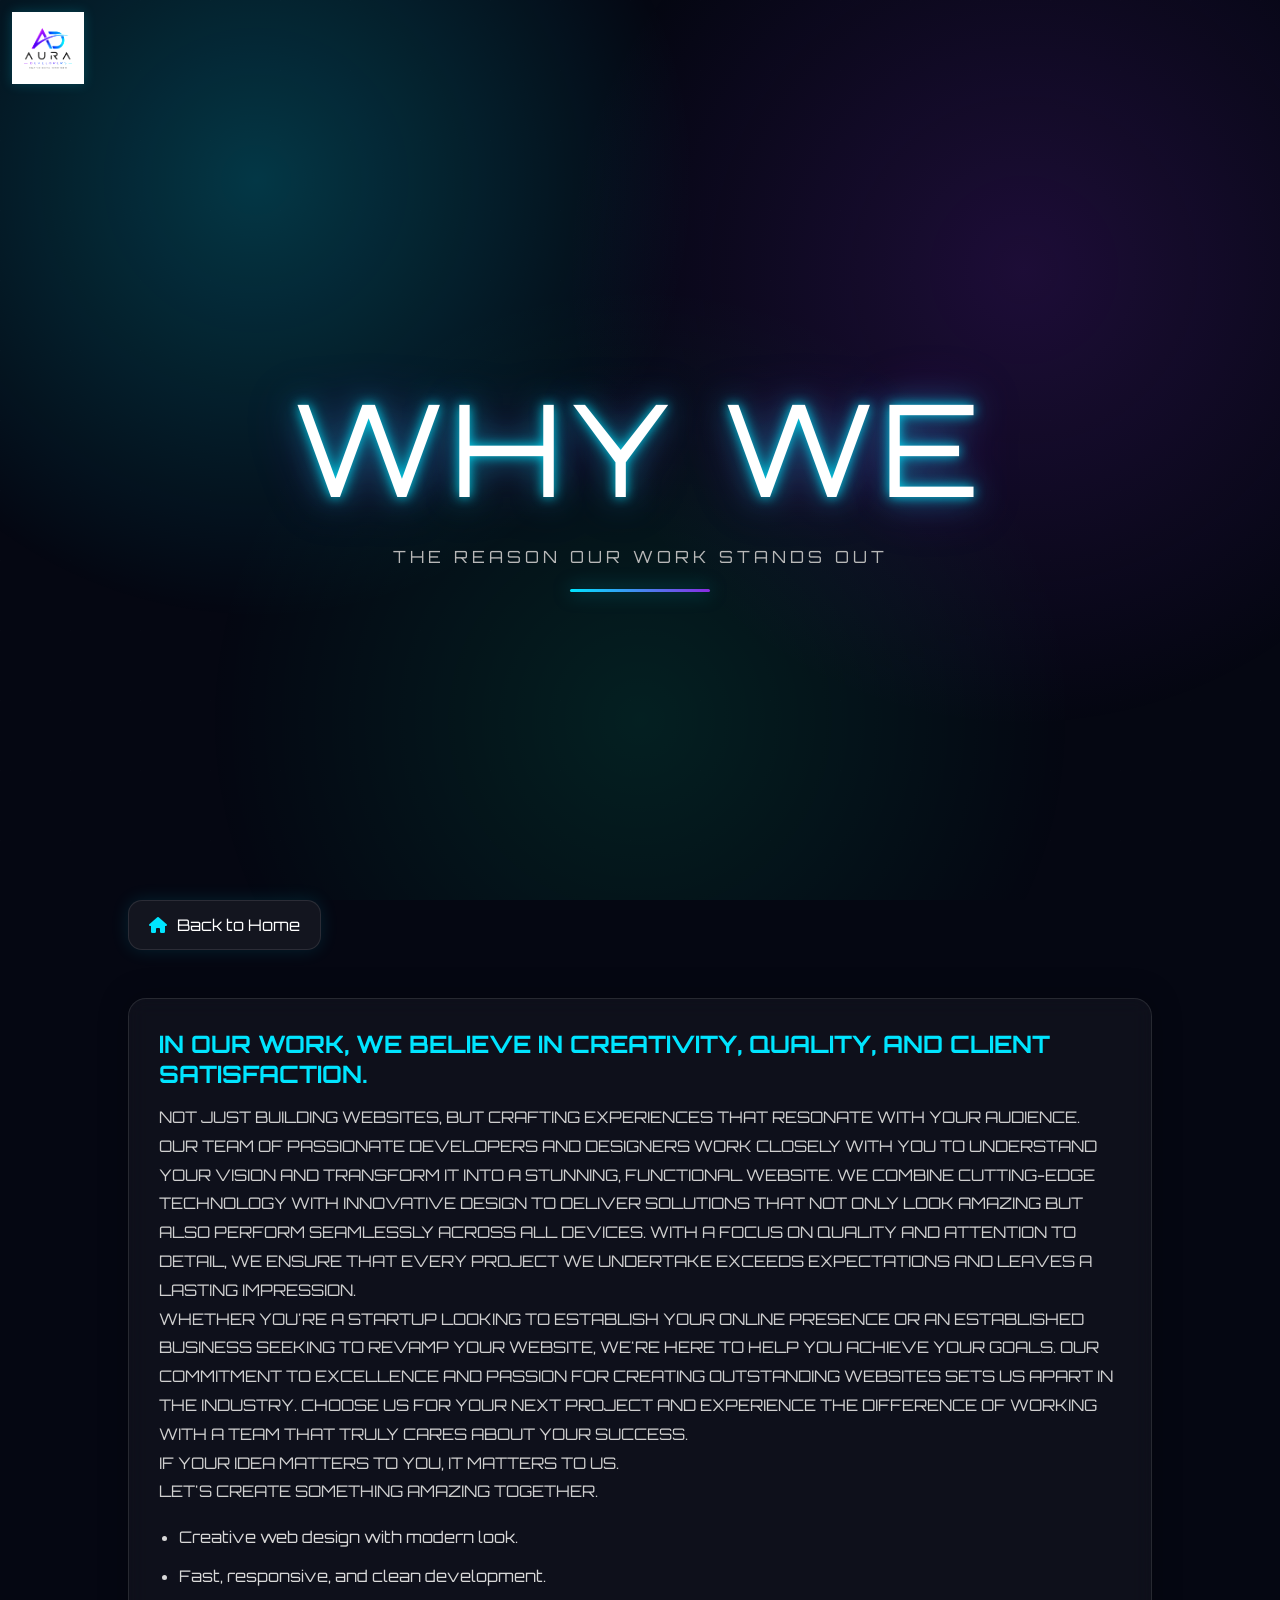
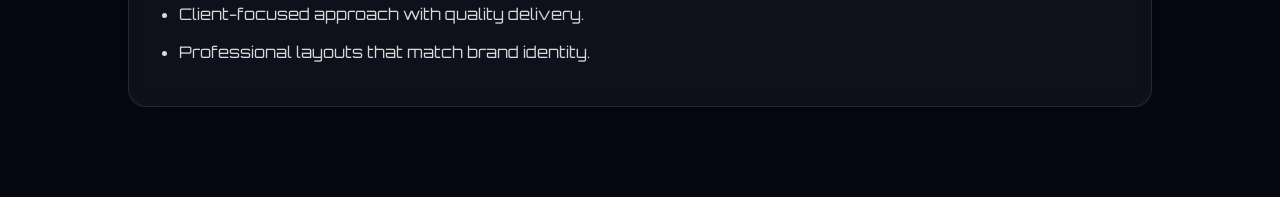
==== 3rd.html @ 204b6bbd "Add files via upload" ====
<!DOCTYPE html>
<html lang="en">
<head>
<meta charset="UTF-8">
<meta name="viewport" content="width=device-width, initial-scale=1.0">
<title>Why We - Aura Developer</title>

<link href="https://fonts.googleapis.com/css2?family=Orbitron:wght@500;700;900&display=swap" rel="stylesheet">
<link href="https://cdnjs.cloudflare.com/ajax/libs/font-awesome/6.5.0/css/all.min.css" rel="stylesheet">

<style>
*{
    margin:0;
    padding:0;
    box-sizing:border-box;
}

html, body{
    width:100%;
    min-height:100%;
}

body{
    font-family:'Orbitron', sans-serif;
    background:#050712;
    color:#fff;
    overflow-x:hidden;
    -webkit-font-smoothing:antialiased;
    position:relative;
}

/* BACKGROUND */
body::before{
    content:"";
    position:fixed;
    inset:0;
    background:
        radial-gradient(circle at 20% 20%, rgba(0,229,255,0.22), transparent 35%),
        radial-gradient(circle at 80% 30%, rgba(138,43,226,0.18), transparent 38%),
        radial-gradient(circle at 50% 80%, rgba(0,255,170,0.10), transparent 45%);
    z-index:-2;
    pointer-events:none;
}

body::after{
    content:"";
    position:fixed;
    inset:0;
    background-image:
        linear-gradient(rgba(255,255,255,0.04) 1px, transparent 1px),
        linear-gradient(90deg, rgba(255,255,255,0.04) 1px, transparent 1px);
    background-size:70px 70px;
    opacity:0.18;
    z-index:-1;
    pointer-events:none;
}

/* LOGO */
.site-logo{
    position:fixed;
    top:12px;
    left:12px;
    z-index:10000;
    display:inline-block;
    text-decoration:none;
}

.site-logo img{
    width:72px;
    height:auto;
    object-fit:contain;
    transition:0.3s ease;
    filter:brightness(1.05) contrast(1.08) drop-shadow(0 0 6px rgba(0,229,255,0.2));
}

/* HERO */
.hero{
    min-height:100vh;
    display:flex;
    align-items:center;
    justify-content:center;
    text-align:center;
    padding:120px 20px 60px;
    position:relative;
}

.hero-content{
    max-width:1000px;
}

.big-title{
    font-size:clamp(3.5rem, 10vw, 8rem);
    letter-spacing:8px;
    color:#fff;
    text-shadow:
        0 0 12px rgba(0,229,255,0.9),
        0 0 30px rgba(0,229,255,0.55),
        0 0 55px rgba(138,43,226,0.45);
    animation:fadeUp 1s ease forwards;
    opacity:0;
    transform:translateY(30px);
}

.sub-title{
    margin-top:18px;
    font-size:1.05rem;
    letter-spacing:4px;
    color:#b8b8b8;
    animation:fadeUp 1s ease forwards 0.2s;
    opacity:0;
    transform:translateY(20px);
}

.line{
    width:140px;
    height:3px;
    background:linear-gradient(90deg, #00e5ff, #8a2be2);
    margin:22px auto 0;
    border-radius:999px;
    box-shadow:0 0 18px rgba(0,229,255,0.5);
    animation:fadeUp 1s ease forwards 0.35s;
    opacity:0;
    transform:translateY(20px);
}

@keyframes fadeUp{
    to{
        opacity:1;
        transform:translateY(0);
    }
}

/* BACK BUTTON */
.home-btn{
    display:inline-flex;
    align-items:center;
    gap:10px;
    margin:0 10% 28px;
    padding:14px 20px;
    text-decoration:none;
    color:#fff;
    background:rgba(255,255,255,0.06);
    border:1px solid rgba(255,255,255,0.1);
    border-radius:14px;
    box-shadow:0 0 18px rgba(0,229,255,0.12);
    transition:0.3s ease;
}

.home-btn:hover{
    transform:translateY(-3px);
    border-color:rgba(0,229,255,0.35);
    box-shadow:0 0 20px rgba(0,229,255,0.22);
    color:#00e5ff;
}

.home-btn i{
    color:#00e5ff;
}

/* DETAILS */
.details{
    padding:20px 10% 90px;
}

.details-box{
    background:rgba(255,255,255,0.04);
    border:1px solid rgba(255,255,255,0.1);
    border-radius:18px;
    padding:30px;
    backdrop-filter:blur(10px);
    box-shadow:0 0 30px rgba(0,0,0,0.25);
}

.details-box h2{
    color:#00e5ff;
    margin-bottom:14px;
    font-size:1.5rem;
}

.details-box p{
    color:#d0d0d0;
    line-height:1.8;
    font-size:1rem;
}

.details-box ul{
    margin-top:16px;
    padding-left:20px;
    color:#d8d8d8;
    line-height:1.9;
}

.details-box li{
    margin-bottom:8px;
}

@media (max-width:768px){
    .big-title{
        letter-spacing:4px;
    }

    .sub-title{
        font-size:0.9rem;
        letter-spacing:2px;
    }

    .details-box{
        padding:22px;
    }

    .home-btn{
        margin:0 5% 24px;
    }
}
</style>
</head>

<body>

<a href="index.html" class="site-logo">
    <img src="logo.png" alt="Aura Developers Logo">
</a>

<section class="hero">
    <div class="hero-content">
        <div class="big-title">WHY WE</div>
        <div class="sub-title">THE REASON OUR WORK STANDS OUT</div>
        <div class="line"></div>
    </div>
</section>

<a href="apply.html" class="home-btn">
    <i class="fa-solid fa-house"></i>
    Back to Home
</a>

<section class="details">
    <div class="details-box">
        <h2>IN OUR WORK, WE BELIEVE IN CREATIVITY, QUALITY, AND CLIENT SATISFACTION.</h2>
        <p>
            NOT JUST BUILDING WEBSITES, BUT CRAFTING EXPERIENCES THAT RESONATE WITH YOUR AUDIENCE. OUR TEAM OF PASSIONATE DEVELOPERS AND DESIGNERS WORK CLOSELY WITH YOU TO UNDERSTAND YOUR VISION AND TRANSFORM IT INTO A STUNNING, FUNCTIONAL WEBSITE. WE COMBINE CUTTING-EDGE TECHNOLOGY WITH INNOVATIVE DESIGN TO DELIVER SOLUTIONS THAT NOT ONLY LOOK AMAZING BUT ALSO PERFORM SEAMLESSLY ACROSS ALL DEVICES. WITH A FOCUS ON QUALITY AND ATTENTION TO DETAIL, WE ENSURE THAT EVERY PROJECT WE UNDERTAKE EXCEEDS EXPECTATIONS AND LEAVES A LASTING IMPRESSION.
        </p>
        <p>
            WHETHER YOU'RE A STARTUP LOOKING TO ESTABLISH YOUR ONLINE PRESENCE OR AN ESTABLISHED BUSINESS SEEKING TO REVAMP YOUR WEBSITE, WE'RE HERE TO HELP YOU ACHIEVE YOUR GOALS. OUR COMMITMENT TO EXCELLENCE AND PASSION FOR CREATING OUTSTANDING WEBSITES SETS US APART IN THE INDUSTRY. CHOOSE US FOR YOUR NEXT PROJECT AND EXPERIENCE THE DIFFERENCE OF WORKING WITH A TEAM THAT TRULY CARES ABOUT YOUR SUCCESS.
        </p>
        <p>IF YOUR IDEA MATTERS TO YOU, IT MATTERS TO US.</p>
        <p>LET'S CREATE SOMETHING AMAZING TOGETHER.</p>

        <ul>
            <li>Creative web design with modern look.</li>
            <li>Fast, responsive, and clean development.</li>
            <li>Client-focused approach with quality delivery.</li>
            <li>Professional layouts that match brand identity.</li>
        </ul>
    </div>
</section>

</body>
</html>
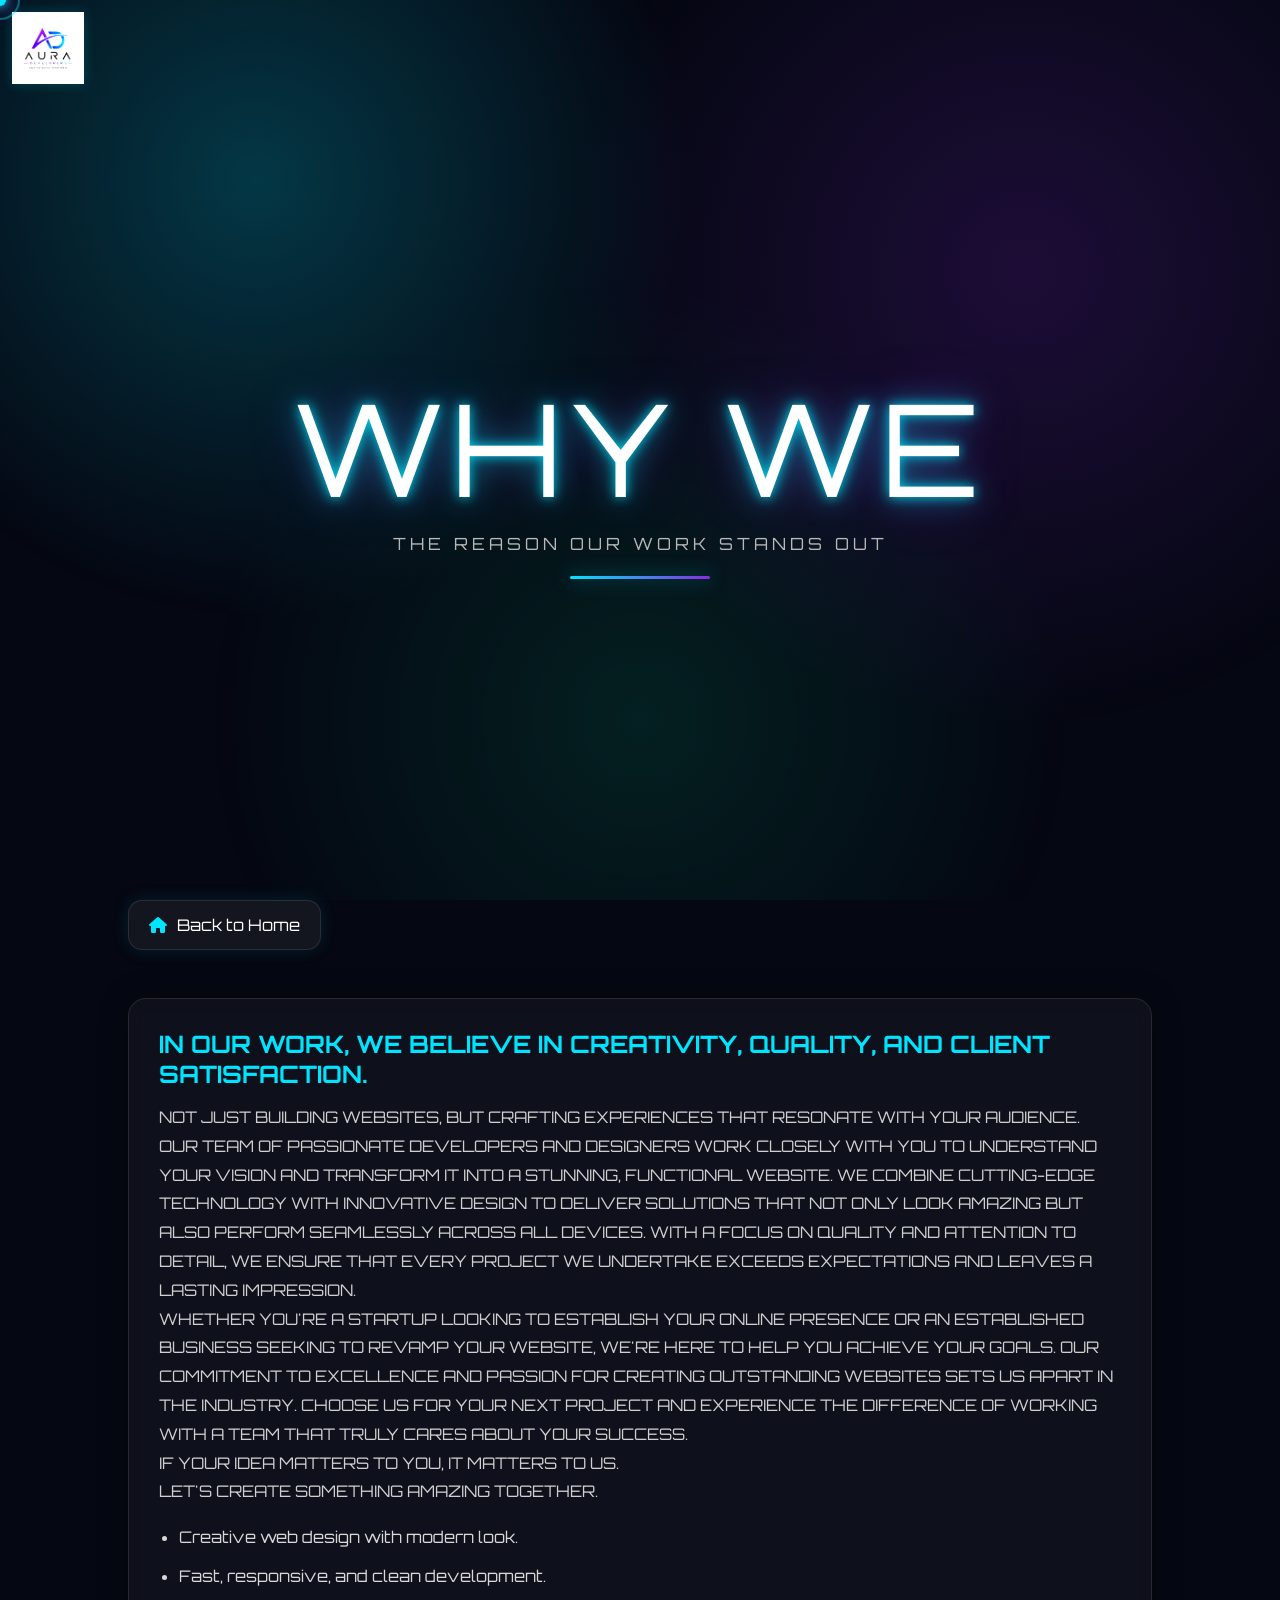
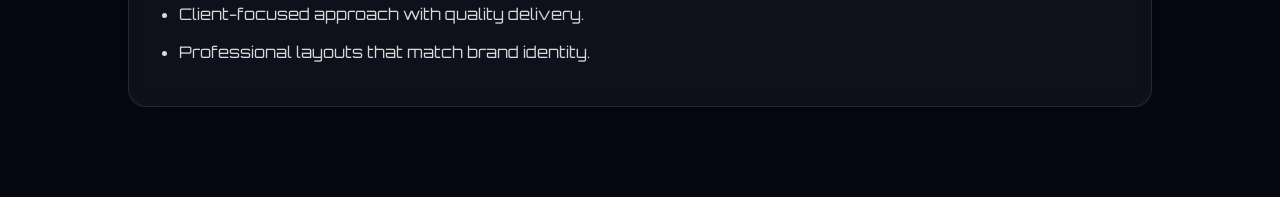
==== commit 80c47db0: "Update 3rd.html" ====
--- a/3rd.html
+++ b/3rd.html
@@ -18,6 +18,8 @@
 html, body{
     width:100%;
     min-height:100%;
+    overflow-x:hidden;
+    scroll-behavior:smooth;
 }
 
 body{
@@ -27,6 +29,7 @@
     overflow-x:hidden;
     -webkit-font-smoothing:antialiased;
     position:relative;
+    cursor:none;
 }
 
 /* BACKGROUND */
@@ -53,6 +56,59 @@
     opacity:0.18;
     z-index:-1;
     pointer-events:none;
+}
+
+/* CURSOR */
+.cursor{
+    position:fixed;
+    width:12px;
+    height:12px;
+    border-radius:50%;
+    background:#00e5ff;
+    box-shadow:0 0 10px #00e5ff, 0 0 20px #8a2be2;
+    pointer-events:none;
+    transform:translate(-50%,-50%);
+    z-index:99999;
+}
+
+.cursor-ring{
+    position:fixed;
+    width:40px;
+    height:40px;
+    border:2px solid rgba(0,229,255,0.4);
+    border-radius:50%;
+    pointer-events:none;
+    transform:translate(-50%,-50%);
+    z-index:99998;
+    transition:0.08s ease;
+}
+
+.spark{
+    position:fixed;
+    width:6px;
+    height:6px;
+    border-radius:50%;
+    background:#00e5ff;
+    pointer-events:none;
+    z-index:99997;
+    box-shadow:0 0 10px #00e5ff, 0 0 20px #8a2be2;
+    animation:sparkFly 0.6s linear forwards;
+}
+
+@keyframes sparkFly{
+    0%{opacity:1; transform:scale(1);}
+    100%{opacity:0; transform:translateY(-30px) scale(0);}
+}
+
+.cursor.hover{
+    transform:translate(-50%,-50%) scale(1.5);
+    background:#fff;
+    box-shadow:0 0 15px #00e5ff, 0 0 30px #8a2be2;
+}
+
+.cursor-ring.hover{
+    transform:translate(-50%,-50%) scale(1.4);
+    border-color:rgba(0,229,255,0.9);
 }
 
 /* LOGO */
@@ -89,8 +145,8 @@
 }
 
 .big-title{
-    font-size:clamp(3.5rem, 10vw, 8rem);
-    letter-spacing:8px;
+    font-size:clamp(2.6rem, 10vw, 8rem);
+    letter-spacing:clamp(2px, 1vw, 8px);
     color:#fff;
     text-shadow:
         0 0 12px rgba(0,229,255,0.9),
@@ -99,12 +155,13 @@
     animation:fadeUp 1s ease forwards;
     opacity:0;
     transform:translateY(30px);
+    line-height:1.05;
 }
 
 .sub-title{
     margin-top:18px;
-    font-size:1.05rem;
-    letter-spacing:4px;
+    font-size:clamp(0.85rem, 2.4vw, 1.05rem);
+    letter-spacing:clamp(1px, 0.4vw, 4px);
     color:#b8b8b8;
     animation:fadeUp 1s ease forwards 0.2s;
     opacity:0;
@@ -112,7 +169,7 @@
 }
 
 .line{
-    width:140px;
+    width:min(140px, 32vw);
     height:3px;
     background:linear-gradient(90deg, #00e5ff, #8a2be2);
     margin:22px auto 0;
@@ -174,13 +231,13 @@
 .details-box h2{
     color:#00e5ff;
     margin-bottom:14px;
-    font-size:1.5rem;
+    font-size:clamp(1.15rem, 2.8vw, 1.5rem);
 }
 
 .details-box p{
     color:#d0d0d0;
     line-height:1.8;
-    font-size:1rem;
+    font-size:clamp(0.92rem, 2.2vw, 1rem);
 }
 
 .details-box ul{
@@ -194,28 +251,85 @@
     margin-bottom:8px;
 }
 
+/* MOBILE */
 @media (max-width:768px){
-    .big-title{
-        letter-spacing:4px;
-    }
-
-    .sub-title{
-        font-size:0.9rem;
-        letter-spacing:2px;
+    body{
+        cursor:auto;
+    }
+
+    .cursor,
+    .cursor-ring,
+    .spark{
+        display:none;
+    }
+
+    .site-logo img{
+        width:58px;
+    }
+
+    .hero{
+        padding:165px 14px 50px;
+    }
+
+    .home-btn{
+        margin:0 5% 24px;
+    }
+
+    .details{
+        padding:20px 5% 70px;
     }
 
     .details-box{
         padding:22px;
     }
+}
+
+@media (max-width:480px){
+    .site-logo{
+        top:8px;
+        left:8px;
+    }
+
+    .site-logo img{
+        width:48px;
+    }
+
+    .hero{
+        padding:150px 12px 42px;
+    }
+
+    .big-title{
+        font-size:clamp(2.1rem, 12vw, 3.6rem);
+    }
+
+    .line{
+        width:120px;
+        margin-top:18px;
+    }
 
     .home-btn{
-        margin:0 5% 24px;
+        width:calc(100% - 24px);
+        margin:0 12px 20px;
+        justify-content:center;
+        padding:12px 14px;
+    }
+
+    .details{
+        padding:16px 4% 60px;
+    }
+
+    .details-box{
+        padding:16px;
+        border-radius:14px;
     }
 }
 </style>
 </head>
 
 <body>
+
+<div class="cursor"></div>
+<div class="cursor-ring"></div>
 
 <a href="index.html" class="site-logo">
     <img src="logo.png" alt="Aura Developers Logo">
@@ -255,5 +369,42 @@
     </div>
 </section>
 
+<script>
+const cursor = document.querySelector(".cursor");
+const ring = document.querySelector(".cursor-ring");
+const isTouch = window.matchMedia("(max-width: 768px), (pointer: coarse)").matches;
+
+if(!isTouch){
+    document.addEventListener("mousemove",(e)=>{
+        const x = e.clientX;
+        const y = e.clientY;
+
+        cursor.style.left = x + "px";
+        cursor.style.top = y + "px";
+        ring.style.left = x + "px";
+        ring.style.top = y + "px";
+
+        const spark = document.createElement("div");
+        spark.className = "spark";
+        spark.style.left = x + "px";
+        spark.style.top = y + "px";
+        document.body.appendChild(spark);
+
+        setTimeout(()=> spark.remove(), 600);
+    });
+
+    document.querySelectorAll("a, .details-box, .home-btn").forEach(el => {
+        el.addEventListener("mouseenter", () => {
+            cursor.classList.add("hover");
+            ring.classList.add("hover");
+        });
+        el.addEventListener("mouseleave", () => {
+            cursor.classList.remove("hover");
+            ring.classList.remove("hover");
+        });
+    });
+}
+</script>
+
 </body>
-</html>+</html>
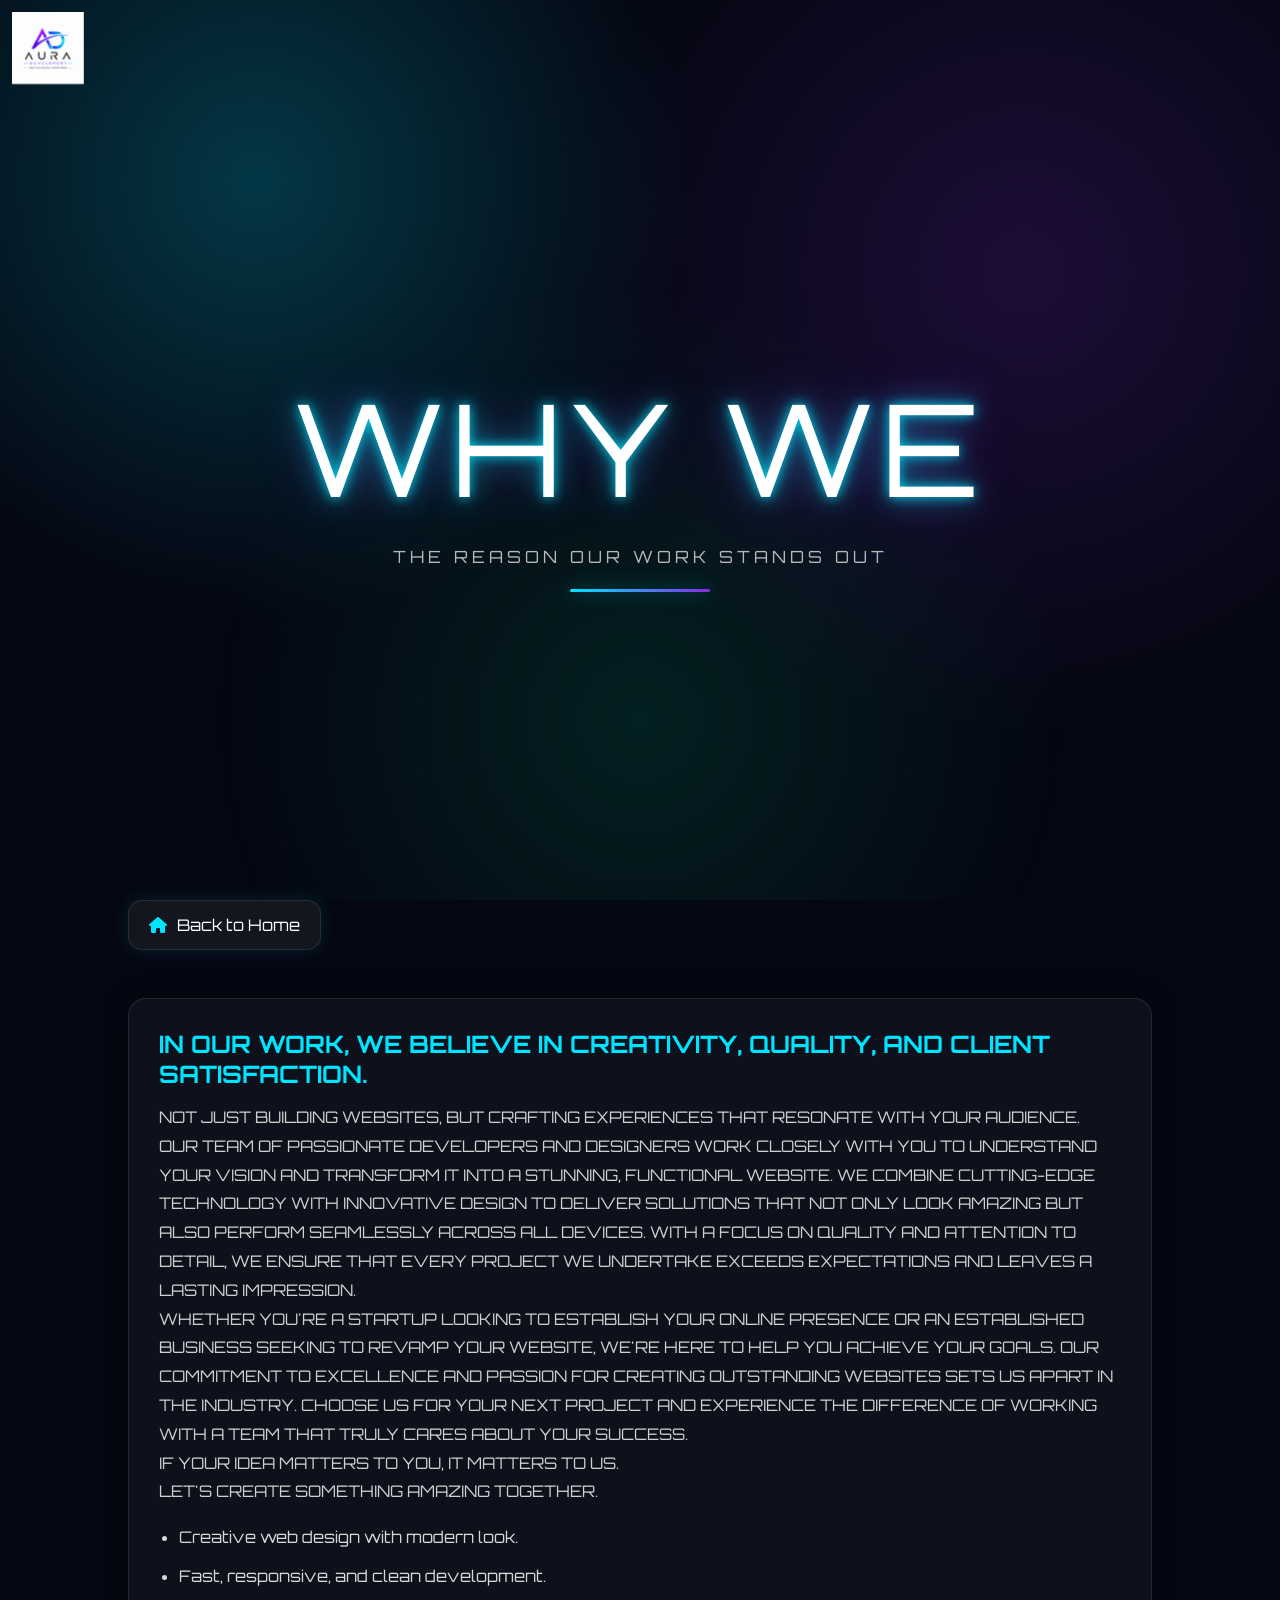
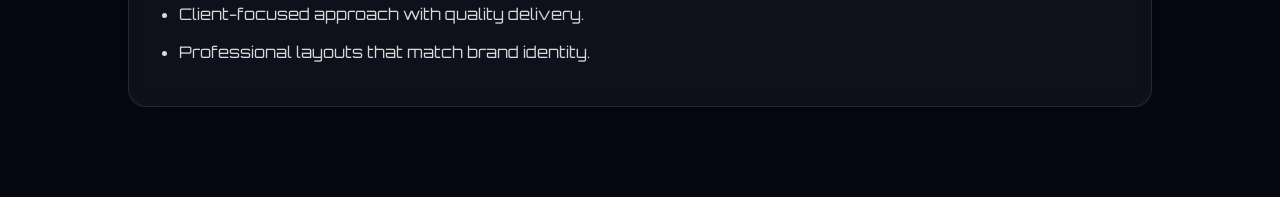
==== commit 6d55a63b: "Update 3rd.html" ====
--- a/3rd.html
+++ b/3rd.html
@@ -1,410 +1,254 @@
 <!DOCTYPE html>
 <html lang="en">
 <head>
-<meta charset="UTF-8">
-<meta name="viewport" content="width=device-width, initial-scale=1.0">
-<title>Why We - Aura Developer</title>
-
-<link href="https://fonts.googleapis.com/css2?family=Orbitron:wght@500;700;900&display=swap" rel="stylesheet">
-<link href="https://cdnjs.cloudflare.com/ajax/libs/font-awesome/6.5.0/css/all.min.css" rel="stylesheet">
-
-<style>
-*{
-    margin:0;
-    padding:0;
-    box-sizing:border-box;
-}
-
-html, body{
-    width:100%;
-    min-height:100%;
-    overflow-x:hidden;
-    scroll-behavior:smooth;
-}
-
-body{
-    font-family:'Orbitron', sans-serif;
-    background:#050712;
-    color:#fff;
-    overflow-x:hidden;
-    -webkit-font-smoothing:antialiased;
-    position:relative;
-    cursor:none;
-}
-
-/* BACKGROUND */
-body::before{
-    content:"";
-    position:fixed;
-    inset:0;
-    background:
-        radial-gradient(circle at 20% 20%, rgba(0,229,255,0.22), transparent 35%),
-        radial-gradient(circle at 80% 30%, rgba(138,43,226,0.18), transparent 38%),
-        radial-gradient(circle at 50% 80%, rgba(0,255,170,0.10), transparent 45%);
-    z-index:-2;
-    pointer-events:none;
-}
-
-body::after{
-    content:"";
-    position:fixed;
-    inset:0;
-    background-image:
-        linear-gradient(rgba(255,255,255,0.04) 1px, transparent 1px),
-        linear-gradient(90deg, rgba(255,255,255,0.04) 1px, transparent 1px);
-    background-size:70px 70px;
-    opacity:0.18;
-    z-index:-1;
-    pointer-events:none;
-}
-
-/* CURSOR */
-.cursor{
-    position:fixed;
-    width:12px;
-    height:12px;
-    border-radius:50%;
-    background:#00e5ff;
-    box-shadow:0 0 10px #00e5ff, 0 0 20px #8a2be2;
-    pointer-events:none;
-    transform:translate(-50%,-50%);
-    z-index:99999;
-}
-
-.cursor-ring{
-    position:fixed;
-    width:40px;
-    height:40px;
-    border:2px solid rgba(0,229,255,0.4);
-    border-radius:50%;
-    pointer-events:none;
-    transform:translate(-50%,-50%);
-    z-index:99998;
-    transition:0.08s ease;
-}
-
-.spark{
-    position:fixed;
-    width:6px;
-    height:6px;
-    border-radius:50%;
-    background:#00e5ff;
-    pointer-events:none;
-    z-index:99997;
-    box-shadow:0 0 10px #00e5ff, 0 0 20px #8a2be2;
-    animation:sparkFly 0.6s linear forwards;
-}
-
-@keyframes sparkFly{
-    0%{opacity:1; transform:scale(1);}
-    100%{opacity:0; transform:translateY(-30px) scale(0);}
-}
-
-.cursor.hover{
-    transform:translate(-50%,-50%) scale(1.5);
-    background:#fff;
-    box-shadow:0 0 15px #00e5ff, 0 0 30px #8a2be2;
-}
-
-.cursor-ring.hover{
-    transform:translate(-50%,-50%) scale(1.4);
-    border-color:rgba(0,229,255,0.9);
-}
-
-/* LOGO */
-.site-logo{
-    position:fixed;
-    top:12px;
-    left:12px;
-    z-index:10000;
-    display:inline-block;
-    text-decoration:none;
-}
-
-.site-logo img{
-    width:72px;
-    height:auto;
-    object-fit:contain;
-    transition:0.3s ease;
-    filter:brightness(1.05) contrast(1.08) drop-shadow(0 0 6px rgba(0,229,255,0.2));
-}
-
-/* HERO */
-.hero{
-    min-height:100vh;
-    display:flex;
-    align-items:center;
-    justify-content:center;
-    text-align:center;
-    padding:120px 20px 60px;
-    position:relative;
-}
-
-.hero-content{
-    max-width:1000px;
-}
-
-.big-title{
-    font-size:clamp(2.6rem, 10vw, 8rem);
-    letter-spacing:clamp(2px, 1vw, 8px);
-    color:#fff;
-    text-shadow:
-        0 0 12px rgba(0,229,255,0.9),
-        0 0 30px rgba(0,229,255,0.55),
-        0 0 55px rgba(138,43,226,0.45);
-    animation:fadeUp 1s ease forwards;
-    opacity:0;
-    transform:translateY(30px);
-    line-height:1.05;
-}
-
-.sub-title{
-    margin-top:18px;
-    font-size:clamp(0.85rem, 2.4vw, 1.05rem);
-    letter-spacing:clamp(1px, 0.4vw, 4px);
-    color:#b8b8b8;
-    animation:fadeUp 1s ease forwards 0.2s;
-    opacity:0;
-    transform:translateY(20px);
-}
-
-.line{
-    width:min(140px, 32vw);
-    height:3px;
-    background:linear-gradient(90deg, #00e5ff, #8a2be2);
-    margin:22px auto 0;
-    border-radius:999px;
-    box-shadow:0 0 18px rgba(0,229,255,0.5);
-    animation:fadeUp 1s ease forwards 0.35s;
-    opacity:0;
-    transform:translateY(20px);
-}
-
-@keyframes fadeUp{
-    to{
-        opacity:1;
-        transform:translateY(0);
-    }
-}
-
-/* BACK BUTTON */
-.home-btn{
-    display:inline-flex;
-    align-items:center;
-    gap:10px;
-    margin:0 10% 28px;
-    padding:14px 20px;
-    text-decoration:none;
-    color:#fff;
-    background:rgba(255,255,255,0.06);
-    border:1px solid rgba(255,255,255,0.1);
-    border-radius:14px;
-    box-shadow:0 0 18px rgba(0,229,255,0.12);
-    transition:0.3s ease;
-}
-
-.home-btn:hover{
-    transform:translateY(-3px);
-    border-color:rgba(0,229,255,0.35);
-    box-shadow:0 0 20px rgba(0,229,255,0.22);
-    color:#00e5ff;
-}
-
-.home-btn i{
-    color:#00e5ff;
-}
-
-/* DETAILS */
-.details{
-    padding:20px 10% 90px;
-}
-
-.details-box{
-    background:rgba(255,255,255,0.04);
-    border:1px solid rgba(255,255,255,0.1);
-    border-radius:18px;
-    padding:30px;
-    backdrop-filter:blur(10px);
-    box-shadow:0 0 30px rgba(0,0,0,0.25);
-}
-
-.details-box h2{
-    color:#00e5ff;
-    margin-bottom:14px;
-    font-size:clamp(1.15rem, 2.8vw, 1.5rem);
-}
-
-.details-box p{
-    color:#d0d0d0;
-    line-height:1.8;
-    font-size:clamp(0.92rem, 2.2vw, 1rem);
-}
-
-.details-box ul{
-    margin-top:16px;
-    padding-left:20px;
-    color:#d8d8d8;
-    line-height:1.9;
-}
-
-.details-box li{
-    margin-bottom:8px;
-}
-
-/* MOBILE */
-@media (max-width:768px){
-    body{
-        cursor:auto;
-    }
-
-    .cursor,
-    .cursor-ring,
-    .spark{
-        display:none;
-    }
-
-    .site-logo img{
-        width:58px;
-    }
-
-    .hero{
-        padding:165px 14px 50px;
-    }
-
-    .home-btn{
-        margin:0 5% 24px;
-    }
-
-    .details{
-        padding:20px 5% 70px;
-    }
-
-    .details-box{
-        padding:22px;
-    }
-}
-
-@media (max-width:480px){
-    .site-logo{
-        top:8px;
-        left:8px;
-    }
-
-    .site-logo img{
-        width:48px;
-    }
-
-    .hero{
-        padding:150px 12px 42px;
-    }
-
-    .big-title{
-        font-size:clamp(2.1rem, 12vw, 3.6rem);
-    }
-
-    .line{
-        width:120px;
-        margin-top:18px;
-    }
-
-    .home-btn{
-        width:calc(100% - 24px);
-        margin:0 12px 20px;
-        justify-content:center;
-        padding:12px 14px;
-    }
-
-    .details{
-        padding:16px 4% 60px;
-    }
-
-    .details-box{
-        padding:16px;
-        border-radius:14px;
-    }
-}
-</style>
+    <meta charset="UTF-8">
+    <meta name="viewport" content="width=device-width, initial-scale=1.0">
+    <title>Why We - Aura Developer</title>
+    <link href="https://fonts.googleapis.com/css2?family=Orbitron:wght@500;700;900&display=swap" rel="stylesheet">
+    <link href="https://cdnjs.cloudflare.com/ajax/libs/font-awesome/6.5.0/css/all.min.css" rel="stylesheet">
+    <style>
+        * {
+            margin: 0;
+            padding: 0;
+            box-sizing: border-box;
+        }
+
+        html, body {
+            width: 100%;
+            min-height: 100%;
+        }
+
+        body {
+            font-family: 'Orbitron', sans-serif;
+            background: #050712;
+            color: #fff;
+            overflow-x: hidden;
+            -webkit-font-smoothing: antialiased;
+            position: relative;
+        }
+
+        body::before {
+            content: "";
+            position: fixed;
+            inset: 0;
+            background:
+                radial-gradient(circle at 20% 20%, rgba(0, 229, 255, 0.22), transparent 35%),
+                radial-gradient(circle at 80% 30%, rgba(138, 43, 226, 0.18), transparent 38%),
+                radial-gradient(circle at 50% 80%, rgba(0, 255, 170, 0.10), transparent 45%);
+            z-index: -2;
+            pointer-events: none;
+        }
+
+        body::after {
+            content: "";
+            position: fixed;
+            inset: 0;
+            background-image:
+                linear-gradient(rgba(255, 255, 255, 0.04) 1px, transparent 1px),
+                linear-gradient(90deg, rgba(255, 255, 255, 0.04) 1px, transparent 1px);
+            background-size: 70px 70px;
+            opacity: 0.18;
+            z-index: -1;
+            pointer-events: none;
+        }
+
+        .site-logo {
+            position: fixed;
+            top: 12px;
+            left: 12px;
+            z-index: 10000;
+            display: inline-block;
+            text-decoration: none;
+        }
+
+        .site-logo img {
+            width: 72px;
+            height: auto;
+            object-fit: contain;
+            transition: 0.3s ease;
+        }
+
+        .hero {
+            min-height: 100vh;
+            display: flex;
+            align-items: center;
+            justify-content: center;
+            text-align: center;
+            padding: 120px 20px 60px;
+            position: relative;
+        }
+
+        .hero-content {
+            max-width: 1000px;
+        }
+
+        .big-title {
+            font-size: clamp(3.5rem, 10vw, 8rem);
+            letter-spacing: 8px;
+            color: #fff;
+            text-shadow:
+                0 0 12px rgba(0, 229, 255, 0.9),
+                0 0 30px rgba(0, 229, 255, 0.55),
+                0 0 55px rgba(138, 43, 226, 0.45);
+            animation: fadeUp 1s ease forwards;
+            opacity: 0;
+            transform: translateY(30px);
+        }
+
+        .sub-title {
+            margin-top: 18px;
+            font-size: 1.05rem;
+            letter-spacing: 4px;
+            color: #b8b8b8;
+            animation: fadeUp 1s ease forwards 0.2s;
+            opacity: 0;
+            transform: translateY(20px);
+        }
+
+        .line {
+            width: 140px;
+            height: 3px;
+            background: linear-gradient(90deg, #00e5ff, #8a2be2);
+            margin: 22px auto 0;
+            border-radius: 999px;
+            box-shadow: 0 0 18px rgba(0, 229, 255, 0.5);
+            animation: fadeUp 1s ease forwards 0.35s;
+            opacity: 0;
+            transform: translateY(20px);
+        }
+
+        @keyframes fadeUp {
+            to {
+                opacity: 1;
+                transform: translateY(0);
+            }
+        }
+
+        .home-btn {
+            display: inline-flex;
+            align-items: center;
+            gap: 10px;
+            margin: 0 10% 28px;
+            padding: 14px 20px;
+            text-decoration: none;
+            color: #fff;
+            background: rgba(255, 255, 255, 0.06);
+            border: 1px solid rgba(255, 255, 255, 0.1);
+            border-radius: 14px;
+            box-shadow: 0 0 18px rgba(0, 229, 255, 0.12);
+            transition: 0.3s ease;
+        }
+
+        .home-btn:hover {
+            transform: translateY(-3px);
+            border-color: rgba(0, 229, 255, 0.35);
+            box-shadow: 0 0 20px rgba(0, 229, 255, 0.22);
+            color: #00e5ff;
+        }
+
+        .home-btn i {
+            color: #00e5ff;
+        }
+
+        .details {
+            padding: 20px 10% 90px;
+        }
+
+        .details-box {
+            background: rgba(255, 255, 255, 0.04);
+            border: 1px solid rgba(255, 255, 255, 0.1);
+            border-radius: 18px;
+            padding: 30px;
+            backdrop-filter: blur(10px);
+            box-shadow: 0 0 30px rgba(0, 0, 0, 0.25);
+        }
+
+        .details-box h2 {
+            color: #00e5ff;
+            margin-bottom: 14px;
+            font-size: 1.5rem;
+        }
+
+        .details-box p {
+            color: #d0d0d0;
+            line-height: 1.8;
+            font-size: 1rem;
+        }
+
+        .details-box ul {
+            margin-top: 16px;
+            padding-left: 20px;
+            color: #d8d8d8;
+            line-height: 1.9;
+        }
+
+        .details-box li {
+            margin-bottom: 8px;
+        }
+
+        @media (max-width: 768px) {
+            .big-title {
+                letter-spacing: 4px;
+            }
+
+            .sub-title {
+                font-size: 0.9rem;
+                letter-spacing: 2px;
+            }
+
+            .details-box {
+                padding: 22px;
+            }
+
+            .home-btn {
+                margin: 0 5% 24px;
+            }
+        }
+    </style>
 </head>
 
 <body>
 
-<div class="cursor"></div>
-<div class="cursor-ring"></div>
-
-<a href="index.html" class="site-logo">
-    <img src="logo.png" alt="Aura Developers Logo">
-</a>
-
-<section class="hero">
-    <div class="hero-content">
-        <div class="big-title">WHY WE</div>
-        <div class="sub-title">THE REASON OUR WORK STANDS OUT</div>
-        <div class="line"></div>
-    </div>
-</section>
-
-<a href="apply.html" class="home-btn">
-    <i class="fa-solid fa-house"></i>
-    Back to Home
-</a>
-
-<section class="details">
-    <div class="details-box">
-        <h2>IN OUR WORK, WE BELIEVE IN CREATIVITY, QUALITY, AND CLIENT SATISFACTION.</h2>
-        <p>
-            NOT JUST BUILDING WEBSITES, BUT CRAFTING EXPERIENCES THAT RESONATE WITH YOUR AUDIENCE. OUR TEAM OF PASSIONATE DEVELOPERS AND DESIGNERS WORK CLOSELY WITH YOU TO UNDERSTAND YOUR VISION AND TRANSFORM IT INTO A STUNNING, FUNCTIONAL WEBSITE. WE COMBINE CUTTING-EDGE TECHNOLOGY WITH INNOVATIVE DESIGN TO DELIVER SOLUTIONS THAT NOT ONLY LOOK AMAZING BUT ALSO PERFORM SEAMLESSLY ACROSS ALL DEVICES. WITH A FOCUS ON QUALITY AND ATTENTION TO DETAIL, WE ENSURE THAT EVERY PROJECT WE UNDERTAKE EXCEEDS EXPECTATIONS AND LEAVES A LASTING IMPRESSION.
-        </p>
-        <p>
-            WHETHER YOU'RE A STARTUP LOOKING TO ESTABLISH YOUR ONLINE PRESENCE OR AN ESTABLISHED BUSINESS SEEKING TO REVAMP YOUR WEBSITE, WE'RE HERE TO HELP YOU ACHIEVE YOUR GOALS. OUR COMMITMENT TO EXCELLENCE AND PASSION FOR CREATING OUTSTANDING WEBSITES SETS US APART IN THE INDUSTRY. CHOOSE US FOR YOUR NEXT PROJECT AND EXPERIENCE THE DIFFERENCE OF WORKING WITH A TEAM THAT TRULY CARES ABOUT YOUR SUCCESS.
-        </p>
-        <p>IF YOUR IDEA MATTERS TO YOU, IT MATTERS TO US.</p>
-        <p>LET'S CREATE SOMETHING AMAZING TOGETHER.</p>
-
-        <ul>
-            <li>Creative web design with modern look.</li>
-            <li>Fast, responsive, and clean development.</li>
-            <li>Client-focused approach with quality delivery.</li>
-            <li>Professional layouts that match brand identity.</li>
-        </ul>
-    </div>
-</section>
-
-<script>
-const cursor = document.querySelector(".cursor");
-const ring = document.querySelector(".cursor-ring");
-const isTouch = window.matchMedia("(max-width: 768px), (pointer: coarse)").matches;
-
-if(!isTouch){
-    document.addEventListener("mousemove",(e)=>{
-        const x = e.clientX;
-        const y = e.clientY;
-
-        cursor.style.left = x + "px";
-        cursor.style.top = y + "px";
-        ring.style.left = x + "px";
-        ring.style.top = y + "px";
-
-        const spark = document.createElement("div");
-        spark.className = "spark";
-        spark.style.left = x + "px";
-        spark.style.top = y + "px";
-        document.body.appendChild(spark);
-
-        setTimeout(()=> spark.remove(), 600);
-    });
-
-    document.querySelectorAll("a, .details-box, .home-btn").forEach(el => {
-        el.addEventListener("mouseenter", () => {
-            cursor.classList.add("hover");
-            ring.classList.add("hover");
-        });
-        el.addEventListener("mouseleave", () => {
-            cursor.classList.remove("hover");
-            ring.classList.remove("hover");
-        });
-    });
-}
-</script>
+    <a href="home.html" class="site-logo">
+        <img src="logo.png" alt="Aura Developers Logo">
+    </a>
+
+    <section class="hero">
+        <div class="hero-content">
+            <div class="big-title">WHY WE</div>
+            <div class="sub-title">THE REASON OUR WORK STANDS OUT</div>
+            <div class="line"></div>
+        </div>
+    </section>
+
+    <a href="home.html" class="home-btn">
+        <i class="fa-solid fa-house"></i>
+        Back to Home
+    </a>
+
+    <section class="details">
+        <div class="details-box">
+            <h2>IN OUR WORK, WE BELIEVE IN CREATIVITY, QUALITY, AND CLIENT SATISFACTION.</h2>
+            <p>
+                NOT JUST BUILDING WEBSITES, BUT CRAFTING EXPERIENCES THAT RESONATE WITH YOUR AUDIENCE. OUR TEAM OF PASSIONATE DEVELOPERS AND DESIGNERS WORK CLOSELY WITH YOU TO UNDERSTAND YOUR VISION AND TRANSFORM IT INTO A STUNNING, FUNCTIONAL WEBSITE. WE COMBINE CUTTING-EDGE TECHNOLOGY WITH INNOVATIVE DESIGN TO DELIVER SOLUTIONS THAT NOT ONLY LOOK AMAZING BUT ALSO PERFORM SEAMLESSLY ACROSS ALL DEVICES. WITH A FOCUS ON QUALITY AND ATTENTION TO DETAIL, WE ENSURE THAT EVERY PROJECT WE UNDERTAKE EXCEEDS EXPECTATIONS AND LEAVES A LASTING IMPRESSION.
+            </p>
+            <p>
+                WHETHER YOU'RE A STARTUP LOOKING TO ESTABLISH YOUR ONLINE PRESENCE OR AN ESTABLISHED BUSINESS SEEKING TO REVAMP YOUR WEBSITE, WE'RE HERE TO HELP YOU ACHIEVE YOUR GOALS. OUR COMMITMENT TO EXCELLENCE AND PASSION FOR CREATING OUTSTANDING WEBSITES SETS US APART IN THE INDUSTRY. CHOOSE US FOR YOUR NEXT PROJECT AND EXPERIENCE THE DIFFERENCE OF WORKING WITH A TEAM THAT TRULY CARES ABOUT YOUR SUCCESS.
+            </p>
+            <p>IF YOUR IDEA MATTERS TO YOU, IT MATTERS TO US.</p>
+            <p>LET'S CREATE SOMETHING AMAZING TOGETHER.</p>
+
+            <ul>
+                <li>Creative web design with modern look.</li>
+                <li>Fast, responsive, and clean development.</li>
+                <li>Client-focused approach with quality delivery.</li>
+                <li>Professional layouts that match brand identity.</li>
+            </ul>
+        </div>
+    </section>
 
 </body>
 </html>
+
+</body>
+</html>
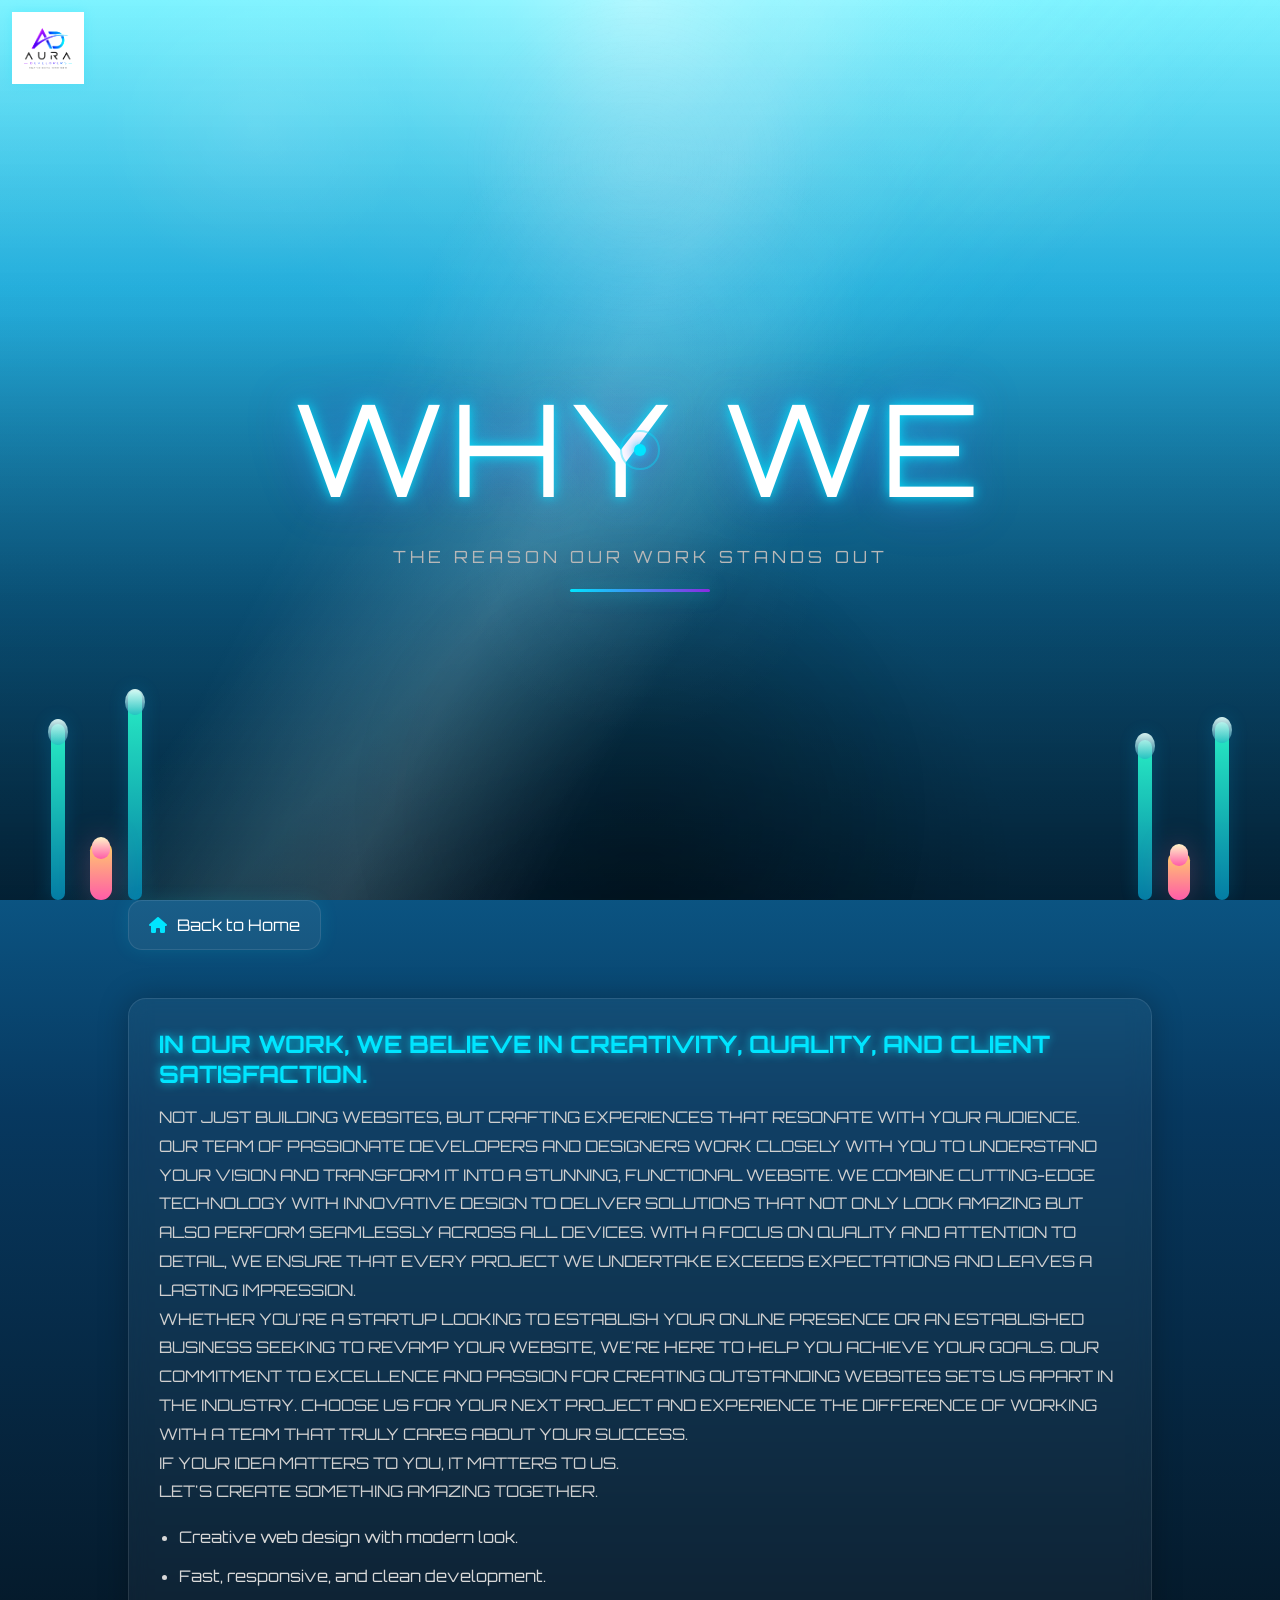
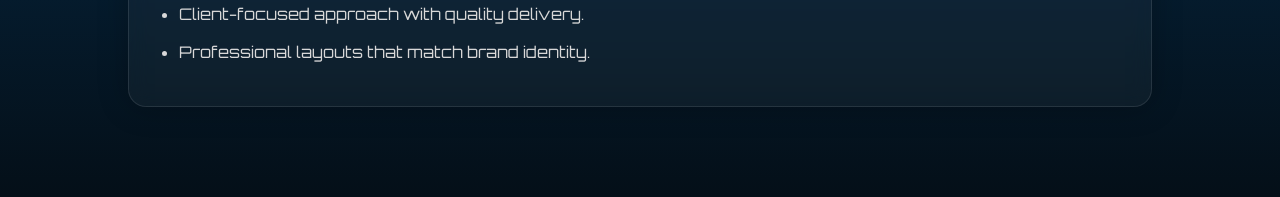
==== commit 48dcbe20: "Update 3rd.html" ====
--- a/3rd.html
+++ b/3rd.html
@@ -1,3 +1,4 @@
+
 <!DOCTYPE html>
 <html lang="en">
 <head>
@@ -7,6 +8,16 @@
     <link href="https://fonts.googleapis.com/css2?family=Orbitron:wght@500;700;900&display=swap" rel="stylesheet">
     <link href="https://cdnjs.cloudflare.com/ajax/libs/font-awesome/6.5.0/css/all.min.css" rel="stylesheet">
     <style>
+        :root{
+            --cyan:#00e5ff;
+            --purple:#8a2be2;
+            --water1:#7ef3ff;
+            --water2:#29bff0;
+            --water3:#1079b0;
+            --water4:#07385f;
+            --water5:#040f18;
+        }
+
         * {
             margin: 0;
             padding: 0;
@@ -16,15 +27,18 @@
         html, body {
             width: 100%;
             min-height: 100%;
+            scroll-behavior:smooth;
+            overflow-x:hidden;
         }
 
         body {
             font-family: 'Orbitron', sans-serif;
-            background: #050712;
+            background: linear-gradient(180deg, var(--water1) 0%, var(--water2) 16%, var(--water3) 34%, var(--water4) 62%, var(--water5) 100%);
             color: #fff;
             overflow-x: hidden;
             -webkit-font-smoothing: antialiased;
             position: relative;
+            cursor:none;
         }
 
         body::before {
@@ -32,24 +46,257 @@
             position: fixed;
             inset: 0;
             background:
-                radial-gradient(circle at 20% 20%, rgba(0, 229, 255, 0.22), transparent 35%),
-                radial-gradient(circle at 80% 30%, rgba(138, 43, 226, 0.18), transparent 38%),
-                radial-gradient(circle at 50% 80%, rgba(0, 255, 170, 0.10), transparent 45%);
+                radial-gradient(circle at 50% 0%, rgba(255,255,255,0.38) 0%, rgba(255,255,255,0.14) 12%, rgba(255,255,255,0.04) 24%, transparent 40%),
+                radial-gradient(circle at 20% 14%, rgba(255,255,255,0.10), transparent 12%),
+                radial-gradient(circle at 80% 12%, rgba(255,255,255,0.08), transparent 12%);
             z-index: -2;
             pointer-events: none;
+            animation: surfaceShimmer 12s ease-in-out infinite;
+            mix-blend-mode: screen;
+        }
+
+        @keyframes surfaceShimmer{
+            0%,100%{transform:translateY(0);}
+            50%{transform:translateY(8px);}
         }
 
         body::after {
             content: "";
             position: fixed;
             inset: 0;
-            background-image:
-                linear-gradient(rgba(255, 255, 255, 0.04) 1px, transparent 1px),
-                linear-gradient(90deg, rgba(255, 255, 255, 0.04) 1px, transparent 1px);
-            background-size: 70px 70px;
-            opacity: 0.18;
+            background:
+                radial-gradient(circle at 50% 100%, rgba(0,0,0,0.34), transparent 34%),
+                linear-gradient(180deg, transparent 0%, rgba(2,12,24,0.10) 35%, rgba(0,5,10,0.65) 100%);
+            pointer-events: none;
             z-index: -1;
-            pointer-events: none;
+        }
+
+        .ocean{
+            position:fixed;
+            inset:0;
+            overflow:hidden;
+            pointer-events:none;
+            z-index:0;
+        }
+
+        .ocean::before{
+            content:"";
+            position:absolute;
+            inset:-10%;
+            background:
+                linear-gradient(120deg, transparent 35%, rgba(255,255,255,0.18) 47%, transparent 57%),
+                linear-gradient(135deg, transparent 42%, rgba(120,245,255,0.14) 50%, transparent 60%);
+            opacity:0.7;
+            transform:rotate(-2deg);
+            animation:causticDrift 14s linear infinite;
+        }
+
+        @keyframes causticDrift{
+            0%{transform:translateX(-4%) translateY(0) rotate(-2deg);}
+            50%{transform:translateX(4%) translateY(6px) rotate(-2deg);}
+            100%{transform:translateX(-4%) translateY(0) rotate(-2deg);}
+        }
+
+        .depth-layer{
+            position:absolute;
+            inset:0;
+            background:
+                radial-gradient(circle at 50% 18%, rgba(255,255,255,0.12), transparent 18%),
+                radial-gradient(circle at 50% 90%, rgba(0,0,0,0.14), transparent 28%);
+            filter:blur(1px);
+        }
+
+        .mist{
+            position:absolute;
+            inset:-5%;
+            background:
+                radial-gradient(circle at 50% 40%, rgba(170,245,255,0.10), transparent 26%),
+                radial-gradient(circle at 50% 60%, rgba(255,255,255,0.05), transparent 22%);
+            opacity:0.8;
+            animation:mistMove 16s ease-in-out infinite;
+        }
+
+        @keyframes mistMove{
+            0%,100%{transform:translateY(0);}
+            50%{transform:translateY(12px);}
+        }
+
+        .bubble{
+            position:absolute;
+            bottom:-60px;
+            width:12px;
+            height:12px;
+            border-radius:50%;
+            border:1px solid rgba(255,255,255,0.65);
+            background:rgba(255,255,255,0.08);
+            box-shadow:0 0 14px rgba(220,255,255,0.22);
+            animation:bubbleRise linear infinite;
+        }
+        .b1{left:12%; animation-duration:10s; animation-delay:0s;}
+        .b2{left:20%; animation-duration:14s; animation-delay:2s; width:8px; height:8px;}
+        .b3{left:32%; animation-duration:12s; animation-delay:1s; width:10px; height:10px;}
+        .b4{right:18%; animation-duration:11s; animation-delay:0.5s;}
+        .b5{right:28%; animation-duration:15s; animation-delay:3s; width:7px; height:7px;}
+        .b6{right:40%; animation-duration:13s; animation-delay:1.5s; width:9px; height:9px;}
+
+        @keyframes bubbleRise{
+            0%{transform:translateY(0) translateX(0) scale(1); opacity:0;}
+            10%{opacity:1;}
+            100%{transform:translateY(-120vh) translateX(20px) scale(0.6); opacity:0;}
+        }
+
+        .fish{
+            position:absolute;
+            width:112px;
+            height:52px;
+            border-radius:50% 50% 42% 42%;
+            background:linear-gradient(135deg, rgba(255,255,255,0.98), rgba(125,240,255,0.92) 34%, rgba(22,156,220,0.98) 100%);
+            box-shadow:0 0 18px rgba(120,220,255,0.18);
+            filter:drop-shadow(0 0 14px rgba(0,190,255,0.28));
+            opacity:0.98;
+        }
+        .fish::before{
+            content:"";
+            position:absolute;
+            right:-20px;
+            top:50%;
+            width:26px;
+            height:28px;
+            transform:translateY(-50%) rotate(16deg);
+            border-radius:52% 20% 52% 20%;
+            background:linear-gradient(135deg, rgba(10,72,114,0.98), rgba(210,250,255,0.95));
+        }
+        .fish::after{
+            content:"";
+            position:absolute;
+            right:24%;
+            top:25%;
+            width:9px;
+            height:9px;
+            border-radius:50%;
+            background:rgba(255,255,255,0.98);
+            box-shadow:0 0 10px rgba(255,255,255,0.55);
+        }
+        .f1{top:18%; left:-20%; animation:swimR 24s linear infinite;}
+        .f2{top:34%; left:110%; transform:scale(0.78) rotateY(180deg); animation:swimL 28s linear infinite; opacity:0.8;}
+        .f3{top:58%; left:-22%; transform:scale(0.66); animation:swimR 30s ease-in-out infinite; opacity:0.72;}
+
+        @keyframes swimR{
+            0%{transform:translateX(0) translateY(0) scale(1);}
+            50%{transform:translateX(78vw) translateY(6px) scale(1.05);}
+            100%{transform:translateX(160vw) translateY(0) scale(1);}
+        }
+
+        @keyframes swimL{
+            0%{transform:translateX(0) translateY(0) scale(0.78) rotateY(180deg);}
+            50%{transform:translateX(-76vw) translateY(-6px) scale(0.82) rotateY(180deg);}
+            100%{transform:translateX(-160vw) translateY(0) scale(0.78) rotateY(180deg);}
+        }
+
+        .seaweed{
+            position:absolute;
+            bottom:0;
+            width:14px;
+            border-radius:20px;
+            background:linear-gradient(180deg, #29f2c7 0%, #057fa7 100%);
+            filter:drop-shadow(0 0 10px rgba(0,190,255,0.2));
+            animation:sway 5s ease-in-out infinite alternate;
+            opacity:0.98;
+        }
+        .seaweed::before{
+            content:"";
+            position:absolute;
+            left:50%;
+            transform:translateX(-50%);
+            bottom:88%;
+            width:20px;
+            height:26px;
+            border-radius:50%;
+            background:linear-gradient(180deg, rgba(230,255,250,0.95), rgba(36,165,195,0.48));
+        }
+        .sw1{left:4%; height:176px;}
+        .sw2{left:10%; height:210px; animation-delay:0.3s;}
+        .sw3{right:10%; height:160px; animation-delay:0.2s;}
+        .sw4{right:4%; height:178px; animation-delay:0.4s;}
+
+        @keyframes sway{
+            0%{transform:translateX(0) skewX(0deg);}
+            100%{transform:translateX(12px) skewX(7deg);}
+        }
+
+        .coral{
+            position:absolute;
+            bottom:0;
+            width:22px;
+            height:58px;
+            border-radius:18px 18px 24px 24px;
+            background:linear-gradient(180deg, #ffcf6a 0%, #ff5ca8 100%);
+            filter:drop-shadow(0 0 14px rgba(255,120,180,0.25));
+        }
+        .coral::before{
+            content:"";
+            position:absolute;
+            left:50%;
+            bottom:70%;
+            width:18px;
+            height:22px;
+            border-radius:999px;
+            transform:translateX(-50%);
+            background:linear-gradient(180deg, #fff6c9 0%, #ff5ca8 100%);
+        }
+        .c1{left:7%;}
+        .c2{right:7%; height:48px;}
+
+        .cursor{
+            position:fixed;
+            width:12px;
+            height:12px;
+            border-radius:50%;
+            background:var(--cyan);
+            box-shadow:0 0 10px var(--cyan), 0 0 20px var(--purple);
+            pointer-events:none;
+            transform:translate(-50%,-50%);
+            z-index:99999;
+        }
+
+        .cursor-ring{
+            position:fixed;
+            width:40px;
+            height:40px;
+            border:2px solid rgba(0,229,255,0.4);
+            border-radius:50%;
+            pointer-events:none;
+            transform:translate(-50%,-50%);
+            z-index:99998;
+            transition:0.08s ease;
+        }
+
+        .spark{
+            position:fixed;
+            width:6px;
+            height:6px;
+            border-radius:50%;
+            background:var(--cyan);
+            pointer-events:none;
+            z-index:99997;
+            box-shadow:0 0 10px var(--cyan), 0 0 20px var(--purple);
+            animation:sparkFly 0.6s linear forwards;
+        }
+
+        @keyframes sparkFly{
+            0%{opacity:1; transform:scale(1);}
+            100%{opacity:0; transform:translateY(-30px) scale(0);}
+        }
+
+        .cursor.hover{
+            transform:translate(-50%,-50%) scale(1.5);
+            background:#fff;
+            box-shadow:0 0 15px var(--cyan), 0 0 30px var(--purple);
+        }
+
+        .cursor-ring.hover{
+            transform:translate(-50%,-50%) scale(1.4);
+            border-color:rgba(0,229,255,0.9);
         }
 
         .site-logo {
@@ -66,6 +313,11 @@
             height: auto;
             object-fit: contain;
             transition: 0.3s ease;
+            filter:brightness(1.05) contrast(1.08) drop-shadow(0 0 6px rgba(0,229,255,0.2));
+        }
+
+        .site-logo img:hover{
+            transform:scale(1.05);
         }
 
         .hero {
@@ -76,6 +328,7 @@
             text-align: center;
             padding: 120px 20px 60px;
             position: relative;
+            z-index: 1;
         }
 
         .hero-content {
@@ -90,7 +343,7 @@
                 0 0 12px rgba(0, 229, 255, 0.9),
                 0 0 30px rgba(0, 229, 255, 0.55),
                 0 0 55px rgba(138, 43, 226, 0.45);
-            animation: fadeUp 1s ease forwards;
+            animation: fadeUp 1s ease forwards, floatTitle 4s ease-in-out infinite 1s;
             opacity: 0;
             transform: translateY(30px);
         }
@@ -100,7 +353,7 @@
             font-size: 1.05rem;
             letter-spacing: 4px;
             color: #b8b8b8;
-            animation: fadeUp 1s ease forwards 0.2s;
+            animation: fadeUp 1s ease forwards 0.2s, floatText 4s ease-in-out infinite 1.1s;
             opacity: 0;
             transform: translateY(20px);
         }
@@ -112,7 +365,7 @@
             margin: 22px auto 0;
             border-radius: 999px;
             box-shadow: 0 0 18px rgba(0, 229, 255, 0.5);
-            animation: fadeUp 1s ease forwards 0.35s;
+            animation: fadeUp 1s ease forwards 0.35s, lineGlow 2.4s ease-in-out infinite 1.1s;
             opacity: 0;
             transform: translateY(20px);
         }
@@ -121,6 +374,27 @@
             to {
                 opacity: 1;
                 transform: translateY(0);
+            }
+        }
+
+        @keyframes floatTitle{
+            0%,100%{transform:translateY(0);}
+            50%{transform:translateY(-6px);}
+        }
+
+        @keyframes floatText{
+            0%,100%{transform:translateY(0);}
+            50%{transform:translateY(-4px);}
+        }
+
+        @keyframes lineGlow {
+            0%, 100% {
+                opacity: 0.7;
+                transform: scaleX(1);
+            }
+            50% {
+                opacity: 1;
+                transform: scaleX(1.06);
             }
         }
 
@@ -137,6 +411,8 @@
             border-radius: 14px;
             box-shadow: 0 0 18px rgba(0, 229, 255, 0.12);
             transition: 0.3s ease;
+            position:relative;
+            z-index:1;
         }
 
         .home-btn:hover {
@@ -152,6 +428,8 @@
 
         .details {
             padding: 20px 10% 90px;
+            position:relative;
+            z-index:1;
         }
 
         .details-box {
@@ -167,6 +445,7 @@
             color: #00e5ff;
             margin-bottom: 14px;
             font-size: 1.5rem;
+            text-shadow: 0 0 10px rgba(0,229,255,0.8);
         }
 
         .details-box p {
@@ -187,6 +466,8 @@
         }
 
         @media (max-width: 768px) {
+            body{cursor:auto;}
+            .cursor, .cursor-ring{display:none;}
             .big-title {
                 letter-spacing: 4px;
             }
@@ -203,11 +484,37 @@
             .home-btn {
                 margin: 0 5% 24px;
             }
+
+            .site-logo img{
+                width:58px;
+            }
         }
     </style>
 </head>
-
 <body>
+
+    <div class="ocean">
+        <div class="depth-layer"></div>
+        <div class="mist"></div>
+        <div class="fish f1"></div>
+        <div class="fish f2"></div>
+        <div class="fish f3"></div>
+        <div class="seaweed sw1"></div>
+        <div class="seaweed sw2"></div>
+        <div class="seaweed sw3"></div>
+        <div class="seaweed sw4"></div>
+        <div class="coral c1"></div>
+        <div class="coral c2"></div>
+        <div class="bubble b1"></div>
+        <div class="bubble b2"></div>
+        <div class="bubble b3"></div>
+        <div class="bubble b4"></div>
+        <div class="bubble b5"></div>
+        <div class="bubble b6"></div>
+    </div>
+
+    <div class="cursor"></div>
+    <div class="cursor-ring"></div>
 
     <a href="home.html" class="site-logo">
         <img src="logo.png" alt="Aura Developers Logo">
@@ -247,8 +554,51 @@
         </div>
     </section>
 
+    <script>
+        const cursor = document.querySelector(".cursor");
+        const ring = document.querySelector(".cursor-ring");
+        const isTouch = window.matchMedia("(max-width: 768px), (pointer: coarse)").matches;
+
+        if(!isTouch){
+            let mouseX = window.innerWidth / 2;
+            let mouseY = window.innerHeight / 2;
+            let ringX = mouseX;
+            let ringY = mouseY;
+
+            document.addEventListener("mousemove",(e)=>{
+                mouseX = e.clientX;
+                mouseY = e.clientY;
+                const spark = document.createElement("div");
+                spark.className = "spark";
+                spark.style.left = mouseX + "px";
+                spark.style.top = mouseY + "px";
+                document.body.appendChild(spark);
+                setTimeout(()=>spark.remove(), 600);
+            });
+
+            function animateCursor(){
+                ringX += (mouseX - ringX) * 0.18;
+                ringY += (mouseY - ringY) * 0.18;
+                cursor.style.left = mouseX + "px";
+                cursor.style.top = mouseY + "px";
+                ring.style.left = ringX + "px";
+                ring.style.top = ringY + "px";
+                requestAnimationFrame(animateCursor);
+            }
+            animateCursor();
+
+            document.querySelectorAll("a, .details-box, .home-btn").forEach(el => {
+                el.addEventListener("mouseenter", () => {
+                    cursor.classList.add("hover");
+                    ring.classList.add("hover");
+                });
+                el.addEventListener("mouseleave", () => {
+                    cursor.classList.remove("hover");
+                    ring.classList.remove("hover");
+                });
+            });
+        }
+    </script>
+
 </body>
 </html>
-
-</body>
-</html>
